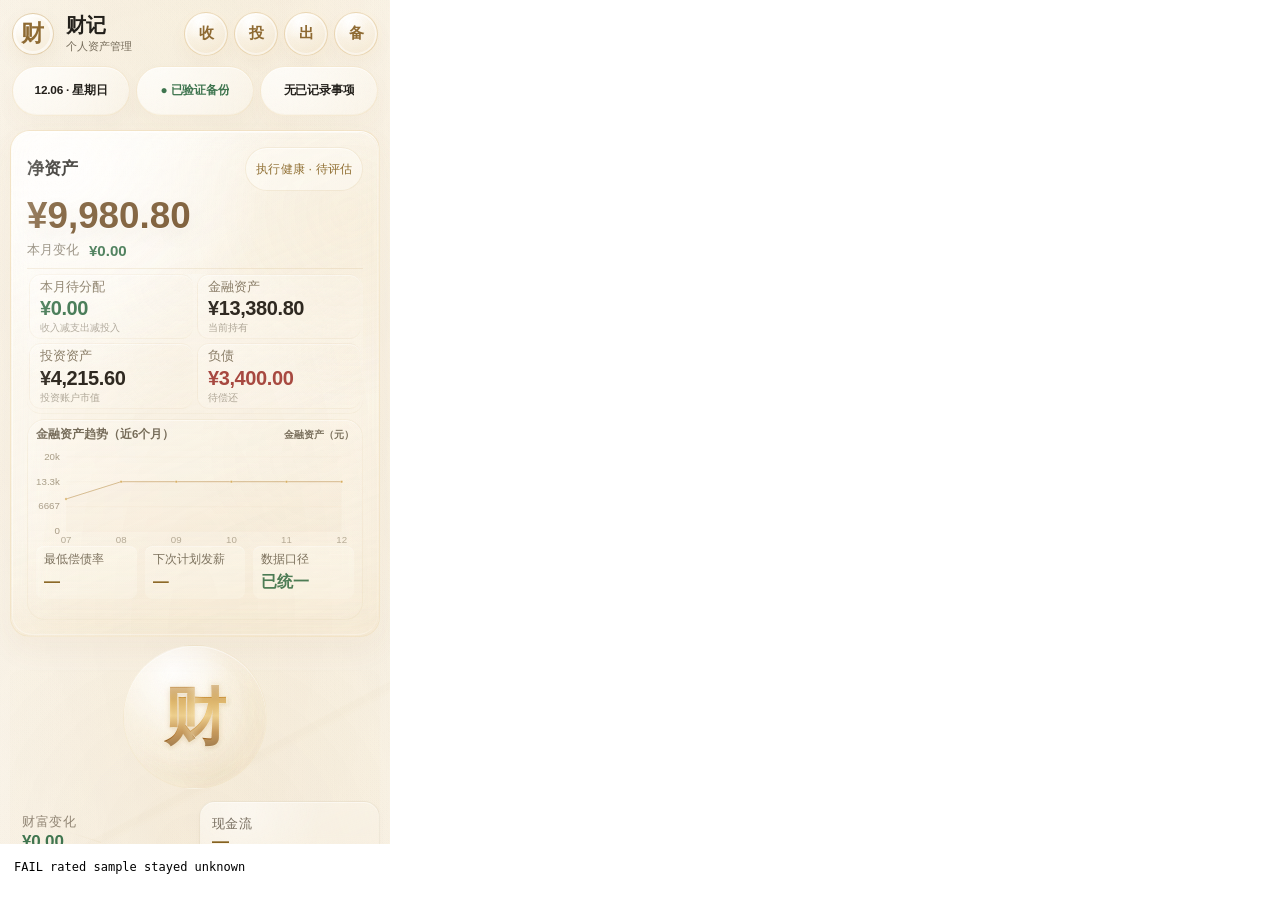
==== tests/browser/quality-gate.html @ 307589be "1" ====
<!doctype html>
<html lang="zh-CN">
<head>
  <meta charset="utf-8">
  <meta name="viewport" content="width=device-width,initial-scale=1">
  <title>财记真实浏览器门禁</title>
  <style>
    html, body { margin: 0; width: 100%; height: 100%; overflow: hidden; }
    iframe { width: 390px; height: 844px; border: 0; }
    #result { position: fixed; inset: auto 8px 8px; z-index: 9; padding: 6px; background: white; font: 12px monospace; }
  </style>
</head>
<body data-browser-gate="pending">
  <iframe id="app" title="财记测试实例"></iframe>
  <img src="/__gate_delay__" alt="" hidden>
  <pre id="result">RUNNING</pre>
  <script>
    (function () {
      "use strict";
      var result = document.getElementById("result");
      function wait(ms) { return new Promise(function (resolve) { setTimeout(resolve, ms); }); }
      function check(condition, message) { if (!condition) throw new Error(message); }
      function finish(ok, message) {
        document.body.setAttribute("data-browser-gate", ok ? "pass" : "fail");
        result.textContent = (ok ? "PASS " : "FAIL ") + message;
      }
      try { localStorage.clear(); } catch (err) {}
      var frame = document.getElementById("app");
      frame.addEventListener("load", function () {
        (async function () {
          var w = frame.contentWindow, d = frame.contentDocument;
          await wait(600);
          if (typeof w.refreshStorageHealth === "function") await w.refreshStorageHealth();

          check(/待评估/.test(d.getElementById("dashboardAssetHealth").textContent), "empty health must be unknown");
          check(d.getElementById("dashboardTotalAsset").textContent === "待建账", "empty wealth must be unknown");
          check(/先建立三条真实基线/.test(d.getElementById("dashboardRightCards").textContent), "onboarding guide missing");
          check(!/本月平稳|账目结构正常|自动保存正常/.test(d.getElementById("dashboardCockpit").textContent), "fabricated healthy copy returned");

          var healthButton = d.getElementById("dashboardAssetHealth");
          check(healthButton.tagName === "BUTTON", "health explanation is not actionable");
          healthButton.click();
          await wait(30);
          check(d.getElementById("healthModal").classList.contains("open"), "health explanation did not open");
          w.closeHealthModal("dismiss");

          var nodes = d.querySelectorAll("#wealthCompassNodes .compass-node");
          check(nodes.length === 6, "compass node count changed");
          check(d.querySelectorAll("#wealthCompassNodes button").length === 3, "no-op compass buttons returned");
          check(d.querySelectorAll('#wealthCompassNodes [role="status"]').length === 3, "read-only compass semantics missing");

          var homeButtons = d.querySelectorAll(".dashboard-home-action");
          Array.prototype.forEach.call(homeButtons, function (button) {
            var rect = button.getBoundingClientRect();
            check(rect.width >= 44 && rect.height >= 44, "mobile home target below 44px");
            check(!!button.getAttribute("aria-label"), "mobile home target has no accessible name");
          });
          var nodeDesc = d.querySelector(".compass-node .node-desc");
          check(parseFloat(w.getComputedStyle(nodeDesc).fontSize) >= 12, "mobile node context below 12px");
          var strip = d.getElementById("dashboardBottomStrip");
          check(strip.scrollWidth > strip.clientWidth, "mobile data strip is not horizontally scrollable");
          check(w.getComputedStyle(d.getElementById("dashboardStripHint")).display !== "none", "horizontal scroll hint is hidden");

          var sample = await fetch("/tests/fixtures/dashboard-sample.json").then(function (response) { return response.json(); });
          var prepared = w.prepareImportedState(sample);
          check(prepared.ok, "sample import validation failed");
          w.state = prepared.state;
          check(w.save(), "browser localStorage save failed");
          w.renderAll();
          check(!/待评估/.test(d.getElementById("dashboardAssetHealth").textContent), "rated sample stayed unknown");
          check(!/先建立三条真实基线/.test(d.getElementById("dashboardRightCards").textContent), "onboarding did not retire after real data");
          check(await w.idbCreateVerifiedBackup(w.state), "IndexedDB read-back verification failed");
          var latest = await w.idbReadLatestBackup();
          check(latest && latest.state && latest.state.expenses.length === sample.expenses.length, "IndexedDB backup round-trip mismatch");

          var exportButton = d.getElementById("exportData");
          var backupButton = d.getElementById("idbRestoreLatest");
          var importButton = d.getElementById("importData");
          var cloud = d.querySelector(".experimental-sync-card");
          check(exportButton.compareDocumentPosition(backupButton) & Node.DOCUMENT_POSITION_FOLLOWING, "backup does not follow export");
          check(backupButton.compareDocumentPosition(importButton) & Node.DOCUMENT_POSITION_FOLLOWING, "import does not follow automatic backup");
          check(importButton.compareDocumentPosition(cloud) & Node.DOCUMENT_POSITION_FOLLOWING, "experimental cloud sync precedes local safety actions");
          check(!cloud.open, "experimental cloud sync must default closed");
          var manifest = await fetch("/manifest.webmanifest").then(function (response) { return response.json(); });
          check(manifest.orientation === "any", "manifest still forces portrait");

          finish(true, "empty state, sample save, IDB round-trip, mobile layout, semantics and data hierarchy");
        })().catch(function (error) { finish(false, error && error.message ? error.message : String(error)); });
      }, { once: true });
      frame.src = "/index.html";
    })();
  </script>
</body>
</html>
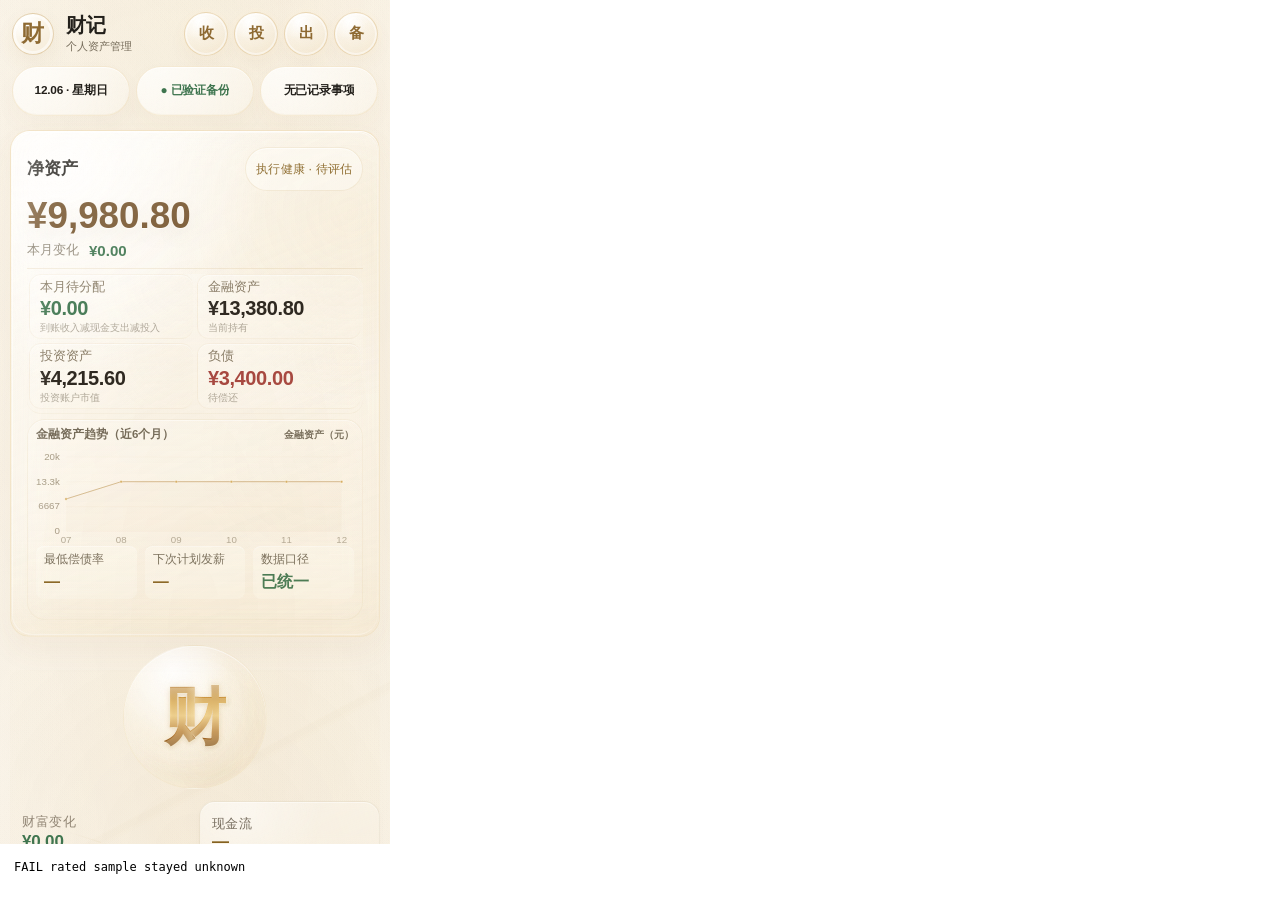
==== commit 4c41d31a: "2" ====
--- a/tests/browser/quality-gate.html
+++ b/tests/browser/quality-gate.html
@@ -61,6 +61,20 @@
           check(strip.scrollWidth > strip.clientWidth, "mobile data strip is not horizontally scrollable");
           check(w.getComputedStyle(d.getElementById("dashboardStripHint")).display !== "none", "horizontal scroll hint is hidden");
 
+          check(typeof w.ledgerCsvReadRows === "function", "independent CSV ledger importer is missing");
+          var ledgerRows = w.ledgerCsvReadRows([
+            "日期,项目,分类,收入,支出,类型,备注",
+            "2026-08-15,实际到账工资,工资,5430,,收入,",
+            "2026-08-15,公司餐费,日常开支,,70,工资代扣,到账前结算"
+          ].join("\n"));
+          w.ledgerCsvSession = { rows: ledgerRows, decisions: {} };
+          w.renderLedgerCsvPreview();
+          check(!d.getElementById("ledgerCsvPreview").hidden, "CSV preview did not open");
+          check(/新增收入1/.test(d.getElementById("ledgerCsvPreviewStats").textContent.replace(/\s/g, "")), "CSV income preview count is wrong");
+          check(/新增支出1/.test(d.getElementById("ledgerCsvPreviewStats").textContent.replace(/\s/g, "")), "CSV payroll preview count is wrong");
+          check(!d.getElementById("confirmLedgerCsvImport").disabled, "valid CSV preview cannot be confirmed");
+          w.resetLedgerCsvImport();
+
           var sample = await fetch("/tests/fixtures/dashboard-sample.json").then(function (response) { return response.json(); });
           var prepared = w.prepareImportedState(sample);
           check(prepared.ok, "sample import validation failed");
@@ -76,15 +90,17 @@
           var exportButton = d.getElementById("exportData");
           var backupButton = d.getElementById("idbRestoreLatest");
           var importButton = d.getElementById("importData");
+          var ledgerButton = d.getElementById("previewLedgerCsv");
           var cloud = d.querySelector(".experimental-sync-card");
           check(exportButton.compareDocumentPosition(backupButton) & Node.DOCUMENT_POSITION_FOLLOWING, "backup does not follow export");
           check(backupButton.compareDocumentPosition(importButton) & Node.DOCUMENT_POSITION_FOLLOWING, "import does not follow automatic backup");
-          check(importButton.compareDocumentPosition(cloud) & Node.DOCUMENT_POSITION_FOLLOWING, "experimental cloud sync precedes local safety actions");
+          check(importButton.compareDocumentPosition(ledgerButton) & Node.DOCUMENT_POSITION_FOLLOWING, "ledger append does not follow JSON recovery");
+          check(ledgerButton.compareDocumentPosition(cloud) & Node.DOCUMENT_POSITION_FOLLOWING, "experimental cloud sync precedes local safety actions");
           check(!cloud.open, "experimental cloud sync must default closed");
           var manifest = await fetch("/manifest.webmanifest").then(function (response) { return response.json(); });
           check(manifest.orientation === "any", "manifest still forces portrait");
 
-          finish(true, "empty state, sample save, IDB round-trip, mobile layout, semantics and data hierarchy");
+          finish(true, "empty state, CSV preview, sample save, IDB round-trip, mobile layout, semantics and data hierarchy");
         })().catch(function (error) { finish(false, error && error.message ? error.message : String(error)); });
       }, { once: true });
       frame.src = "/index.html";
